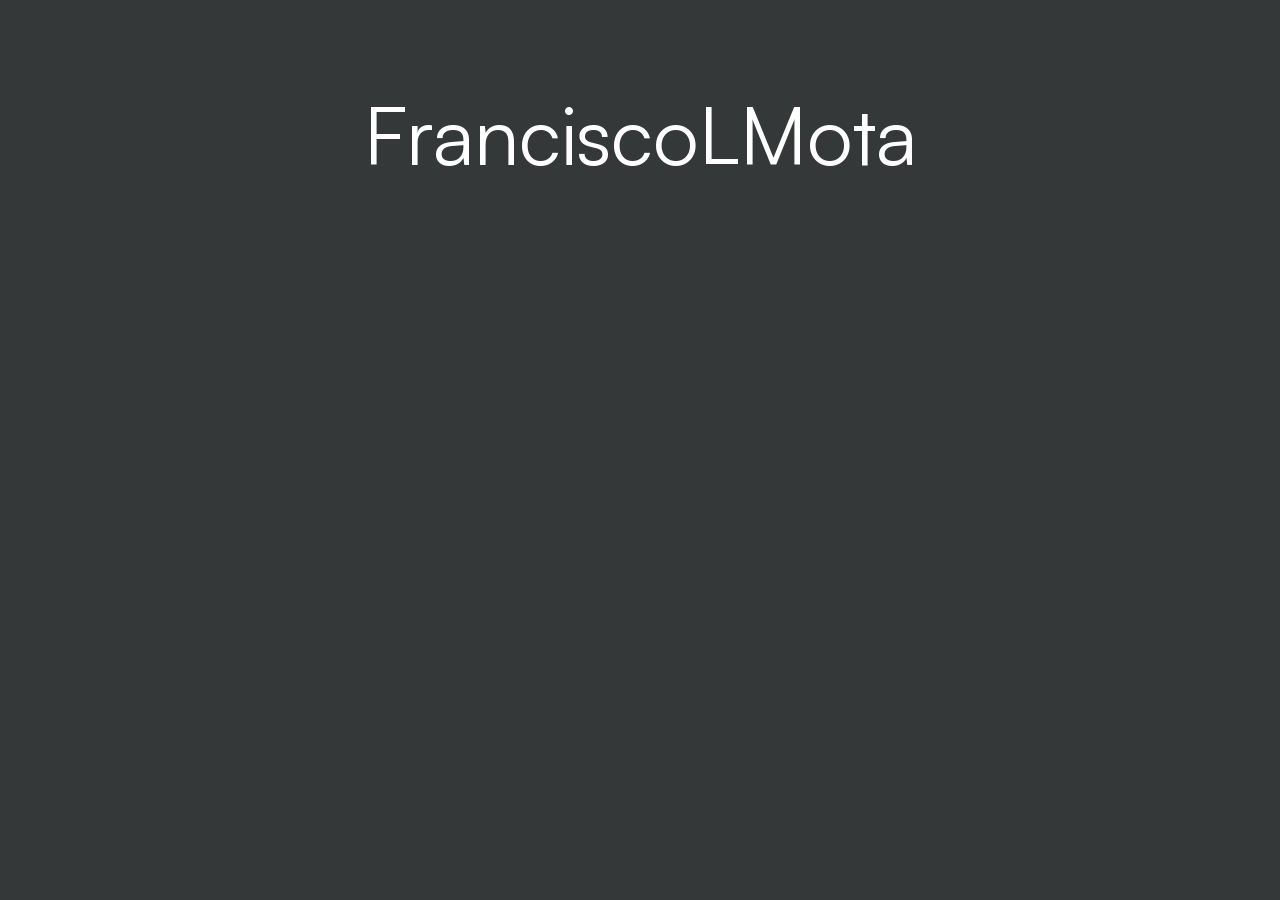
==== site/index.html @ bf1a0109 "Initial Commit" ====
<!DOCTYPE html>
<html lang="en">

<head>
    <meta charset="UTF-8">
     <link rel="icon" type="image/x-icon" href="public/img/star.svg">
    <meta name="author" content="FranciscoLMota">
    <meta name="viewport" content="width=device-width, initial-scale=1.0">
    <link rel="stylesheet" href="style/main.css">
    <script type="text/javascript" src="scripts/main.js"></script>
    <title>Francisco's Web Page</title>
</head>

<body>
    <div class="container">
        <p class="main-text">FranciscoLMota</p>
    </div>
</body>

</html>
---- site/style/main.css ----
@font-face {
    font-family: Satoshi;
    src: url(../public/fonts/Satoshi-Variable.ttf);
}

html {
    cursor: url(../public/cursor/cursor.cur), auto;
}

body {
    background-color: #353839;

}

.container {
    margin: auto;
    height: max-content;
    width: max-content;
}

.main-text {
    color: white;
    font-family: 'Satoshi';
    font-size: 5rem;
}


.main-text:hover {
    color: #353839;
    background-color: yellow;
    padding-left: 25px;
    padding-right: 25px;
}
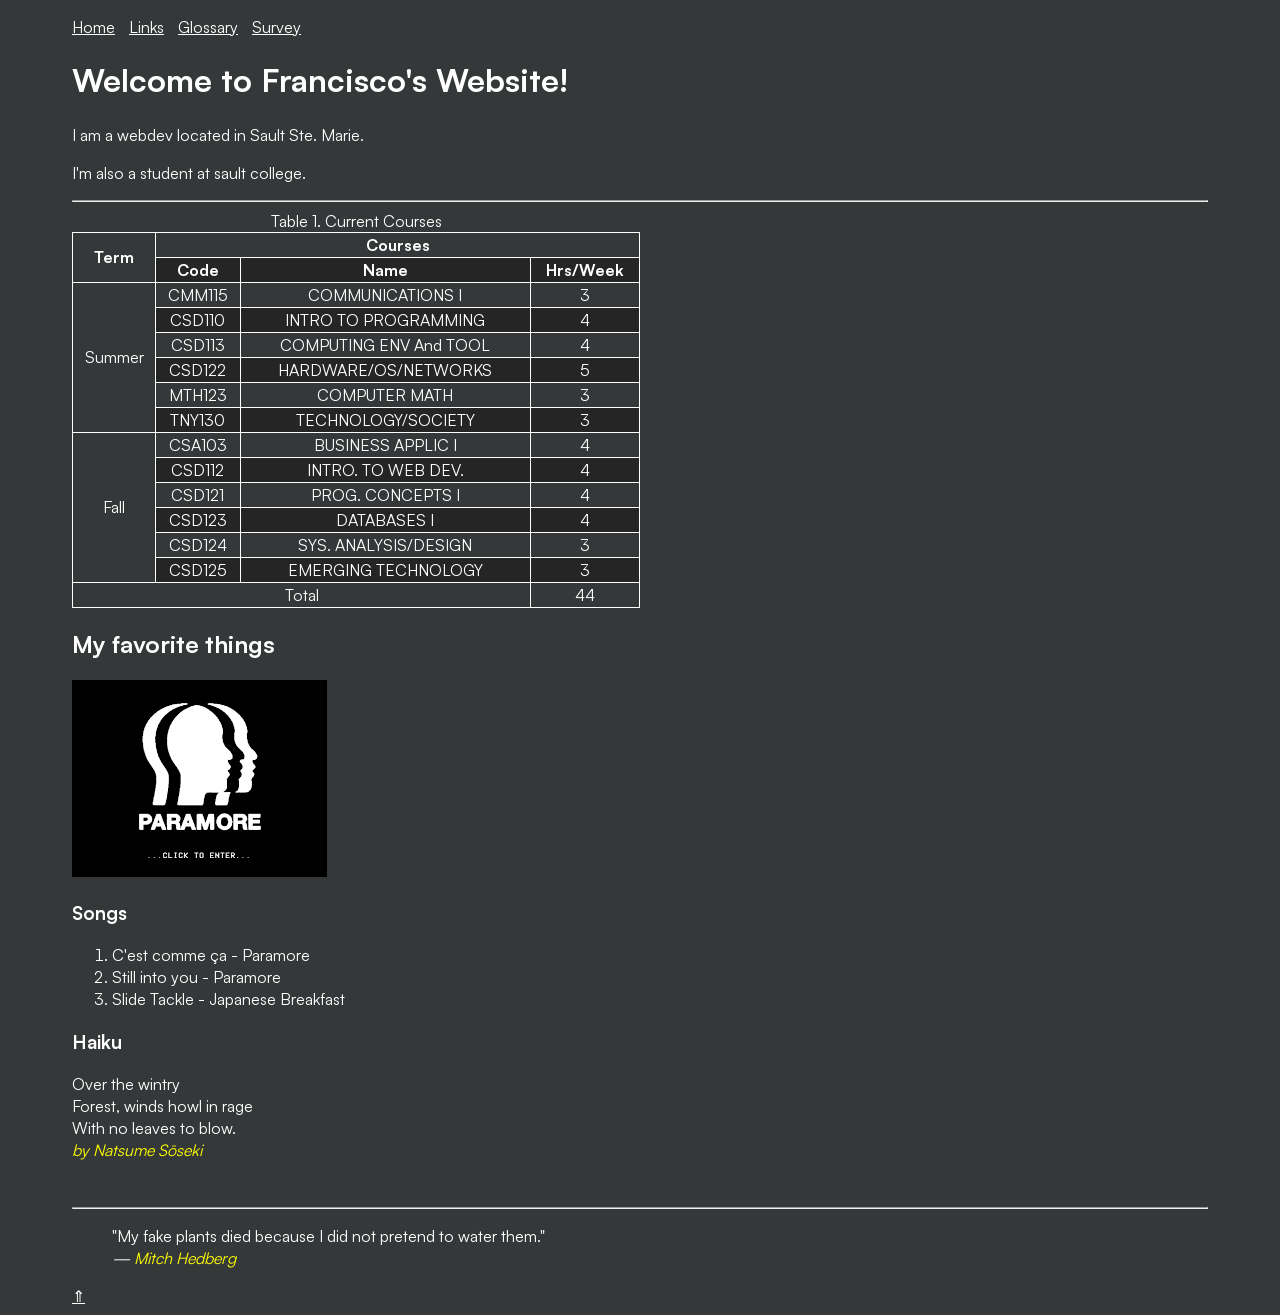
==== commit f2e0293d: "lab3" ====
--- a/site/index.html
+++ b/site/index.html
@@ -3,17 +3,152 @@
 
 <head>
     <meta charset="UTF-8">
-     <link rel="icon" type="image/x-icon" href="public/img/star.svg">
+    <link rel="icon" type="image/png" href="./public/img/favicon-96x96.png" sizes="96x96">
+    <link rel="icon" type="image/svg+xml" href="./public/img/favicon.svg">
+    <link rel="shortcut icon" href="./public/img/favicon.ico">
+    <link rel="apple-touch-icon" sizes="180x180" href="./public/img/apple-touch-icon.png">
+    <link rel="manifest" href="./public/img/site.webmanifest">
     <meta name="author" content="FranciscoLMota">
+    <meta name="description" content="A webpage for a CSD112 lab">
     <meta name="viewport" content="width=device-width, initial-scale=1.0">
     <link rel="stylesheet" href="style/main.css">
-    <script type="text/javascript" src="scripts/main.js"></script>
+    <script src="scripts/main.js"></script>
     <title>Francisco's Web Page</title>
 </head>
 
 <body>
-    <div class="container">
-        <p class="main-text">FranciscoLMota</p>
+    <div class="width-wrap">
+        <header id="top">
+            <nav>
+                <ul class="menu">
+                    <li class="nav"><a href="index.html">Home</a></li>
+                    <li class="nav"><a href="links.html">Links</a></li>
+                    <li class="nav"><a href="glossary.html">Glossary</a></li>
+                    <li class="nav"><a href="survey.html">Survey</a></li>
+                </ul>
+            </nav>
+        </header>
+        <main>
+            <h1>Welcome to Francisco's Website!</h1>
+            <p>I am a webdev located in Sault Ste. Marie.</p>
+            <p>I'm also a student at sault college.</p>
+
+            <hr>
+            <div id="making-a-table">
+                <table>
+                    <caption>Table 1. Current Courses</caption>
+                    <thead>
+                        <tr>
+                            <th rowspan="2">Term</th>
+                            <th colspan="3">Courses</th>
+                        </tr>
+                        <tr>
+                            <th>Code</th>
+                            <th>Name</th>
+                            <th>Hrs/Week</th>
+                        </tr>
+                    </thead>
+                    <tbody>
+                        <tr>
+                            <td rowspan="6">Summer</td>
+                            <td>CMM115</td>
+                            <td>COMMUNICATIONS I</td>
+                            <td>3</td>
+                        </tr>
+                        <tr>
+                            <td>CSD110</td>
+                            <td>INTRO TO PROGRAMMING</td>
+                            <td>4</td>
+                        </tr>
+                        <tr>
+                            <td>CSD113</td>
+                            <td>COMPUTING ENV And TOOL</td>
+                            <td>4</td>
+                        </tr>
+                        <tr>
+                            <td>CSD122</td>
+                            <td>HARDWARE/OS/NETWORKS</td>
+                            <td>5</td>
+                        </tr>
+                        <tr>
+                            <td>MTH123</td>
+                            <td>COMPUTER MATH</td>
+                            <td>3</td>
+                        </tr>
+                        <tr>
+                            <td>TNY130</td>
+                            <td>TECHNOLOGY/SOCIETY</td>
+                            <td>3</td>
+                        </tr>
+                        <tr>
+                            <td rowspan="6">Fall</td>
+                            <td>CSA103</td>
+                            <td>BUSINESS APPLIC I</td>
+                            <td>4</td>
+                        </tr>
+                        <tr>
+                            <td>CSD112</td>
+                            <td>INTRO. TO WEB DEV.</td>
+                            <td>4</td>
+                        </tr>
+                        <tr>
+                            <td>CSD121</td>
+                            <td>PROG. CONCEPTS I</td>
+                            <td>4</td>
+                        </tr>
+                        <tr>
+                            <td>CSD123</td>
+                            <td>DATABASES I</td>
+                            <td>4</td>
+                        </tr>
+                        <tr>
+                            <td>CSD124</td>
+                            <td>SYS. ANALYSIS/DESIGN</td>
+                            <td>3</td>
+                        </tr>
+                        <tr>
+                            <td>CSD125</td>
+                            <td>EMERGING TECHNOLOGY</td>
+                            <td>3</td>
+                        </tr>
+                    </tbody>
+                    <tfoot>
+                        <tr>
+                            <td colspan="3">Total</td>
+                            <td>44</td>
+                        </tr>
+                    </tfoot>
+                </table>
+            </div>
+
+
+            <h2>My favorite things</h2>
+            <a href="https://paramore.net" target="_blank"><img src="public/img/paramore_logo.png"
+                    alt="Paramore Logo"></a>
+
+            <h3>Songs</h3>
+            <!-- Found Me! -->
+            <ol>
+                <li>C'est comme ça - Paramore</li>
+                <li>Still into you - Paramore</li>
+                <li>Slide Tackle - Japanese Breakfast</li>
+            </ol>
+            <h3>Haiku</h3>
+            <p>Over the wintry<br> Forest, winds howl in rage<br> With no leaves to blow.<br><cite><span
+                        class="author">by Natsume Sōseki</span></cite></p>
+        </main>
+        <br>
+        <footer>
+            <hr>
+
+            <blockquote cite="http://www.worldwildlife.org/who/index.html">
+                "My fake plants died because I did not pretend to water them."
+                <br><cite>
+                    &#8212; <span class="author">Mitch Hedberg</span>
+                </cite>
+            </blockquote>
+        </footer>
+        <a href="#top" title="Back to top">&#x21d1;</a>
     </div>
 </body>
 
--- a/site/style/main.css
+++ b/site/style/main.css
@@ -5,29 +5,66 @@
 
 html {
     cursor: url(../public/cursor/cursor.cur), auto;
+    margin-left: 5%;
+    margin-right: 5%;
 }
 
 body {
     background-color: #353839;
-
+    font-family: 'Satoshi';
+    color: white;
 }
 
-.container {
-    margin: auto;
-    height: max-content;
-    width: max-content;
-}
-
-.main-text {
+input, textarea, select {
+    background-color: #353839;
     color: white;
-    font-family: 'Satoshi';
-    font-size: 5rem;
+    border: 1px solid white;
+    padding: 5px;
 }
 
 
-.main-text:hover {
+table {
+    border-collapse: collapse;
+    text-align: center;
+    min-width: 50%;
+}
+
+th,
+td {
+    border: 1px solid white;
+}
+
+tr:nth-child(even) {
+    background-color: #252525;
+}
+
+.width-wrap {
+    margin: auto;
+    height: max-content;
+    width: 100%
+}
+
+h1:hover,
+h2:hover,
+h3:hover {
     color: #353839;
     background-color: yellow;
-    padding-left: 25px;
-    padding-right: 25px;
+}
+
+a {
+    color: white;
+}
+
+.author,
+dt {
+    color: yellow;
+}
+
+.menu {
+    padding-left: 0;
+}
+
+.nav {
+    display: inline-block;
+    margin-right: 10px;
 }
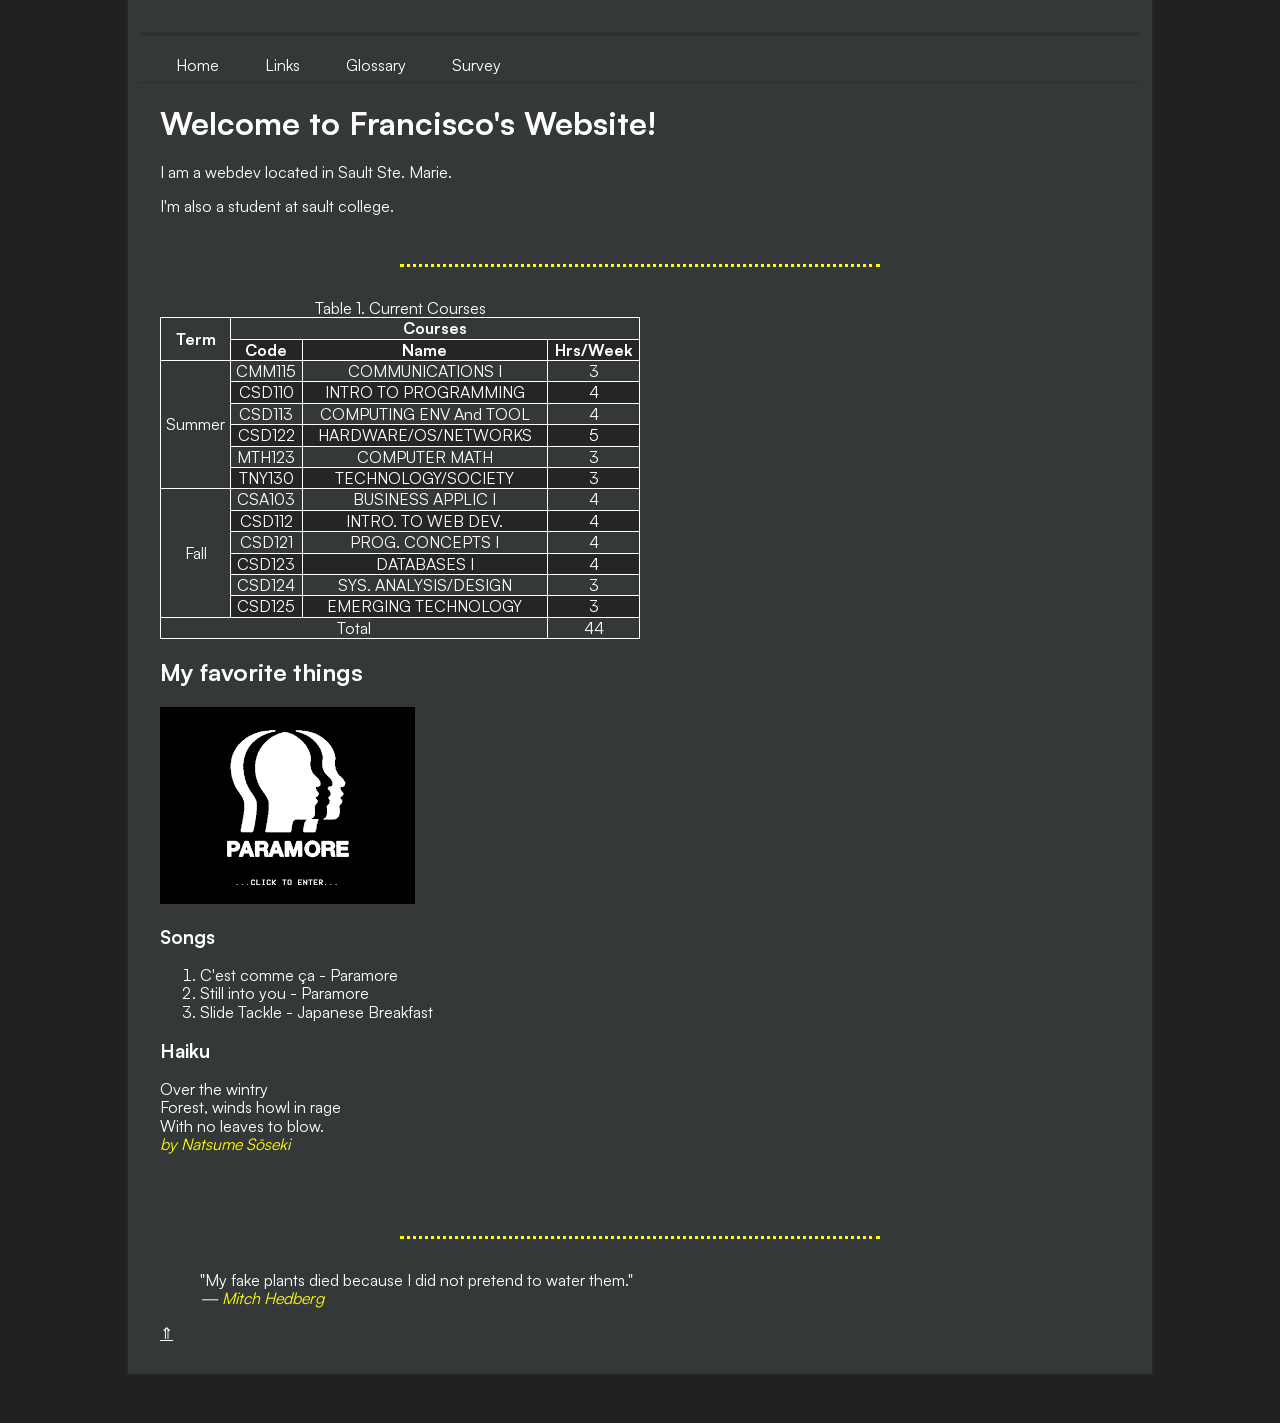
==== commit 0f02d2f7: "lab 4 changes" ====
--- a/site/index.html
+++ b/site/index.html
@@ -11,6 +11,7 @@
     <meta name="author" content="FranciscoLMota">
     <meta name="description" content="A webpage for a CSD112 lab">
     <meta name="viewport" content="width=device-width, initial-scale=1.0">
+    <link rel="stylesheet" href="style/normalize.css">
     <link rel="stylesheet" href="style/main.css">
     <script src="scripts/main.js"></script>
     <title>Francisco's Web Page</title>
--- a/site/style/main.css
+++ b/site/style/main.css
@@ -10,12 +10,14 @@
 }
 
 body {
-    background-color: #353839;
+    background-color: #1f2122;
     font-family: 'Satoshi';
     color: white;
 }
 
-input, textarea, select {
+input,
+textarea,
+select {
     background-color: #353839;
     color: white;
     border: 1px solid white;
@@ -39,9 +41,35 @@
 }
 
 .width-wrap {
+    background-color: #353839;
     margin: auto;
     height: max-content;
-    width: 100%
+    width: 100%;
+    max-width: 960px;
+    padding: 2em;
+    border: 1px solid rgba(0, 0, 0, 0.3);
+    border-top: none;
+    margin-bottom: 3em;
+}
+
+hr {
+    width: 50%;
+    min-width: 300px;
+    max-width: 890px;
+    border: none;
+    border-bottom: 3px dotted yellow;
+    margin-top: 3em;
+    margin-bottom: 2em;
+}
+
+dt::after {
+    content: ":";
+}
+
+h1,
+h2,
+h3 {
+    color: white;
 }
 
 h1:hover,
@@ -67,4 +95,86 @@
 .nav {
     display: inline-block;
     margin-right: 10px;
+}
+
+nav {
+    border-top: 4px solid rgba(0, 0, 0, 0.1);
+}
+
+nav a {
+    color: #62BEC1
+}
+
+header {
+    margin-left: -20px;
+    margin-right: -20px;
+}
+
+header nav {
+    border-bottom: 1px dotted rgba(0, 0, 0, 0.3);
+    padding-left: 20px;
+    padding-right: 20px;
+}
+
+header nav ul {
+    margin: 0;
+    padding: 0;
+    list-style: none;
+    /* optional: removes bullets */
+}
+
+header nav li {
+    display: inline;
+}
+
+header nav a {
+    display: inline-block;
+    border-top: 4px solid transparent;
+    padding-top: 1em;
+    padding-bottom: 0.5em;
+    margin: 0 1em;
+    text-decoration: none;
+    color: inherit;
+    transition: border-color 0.3s;
+}
+
+header nav a:hover {
+    border-top-color: yellow;
+    /* choose your color */
+}
+
+::selection {
+    color: #353839;
+    background-color: yellow;
+}
+
+label {
+    display: block;
+    padding: 0.5em;
+}
+
+input[type="radio"]+label,
+input[type="checkbox"]+label {
+    display: inline;
+    
+}
+
+input[type="submit"] {
+    border: none;
+    padding: 1em 3em;
+    background-color: yellow;
+    color: #353839;
+    cursor: pointer;
+    border-radius: 4px;
+}
+
+input[type="submit"]:hover {
+    background-color: #005fa3;
+    color: white;
+}
+
+input:invalid,
+textarea:invalid,
+select:invalid {
+    background-color: #ffe6e6;
 }
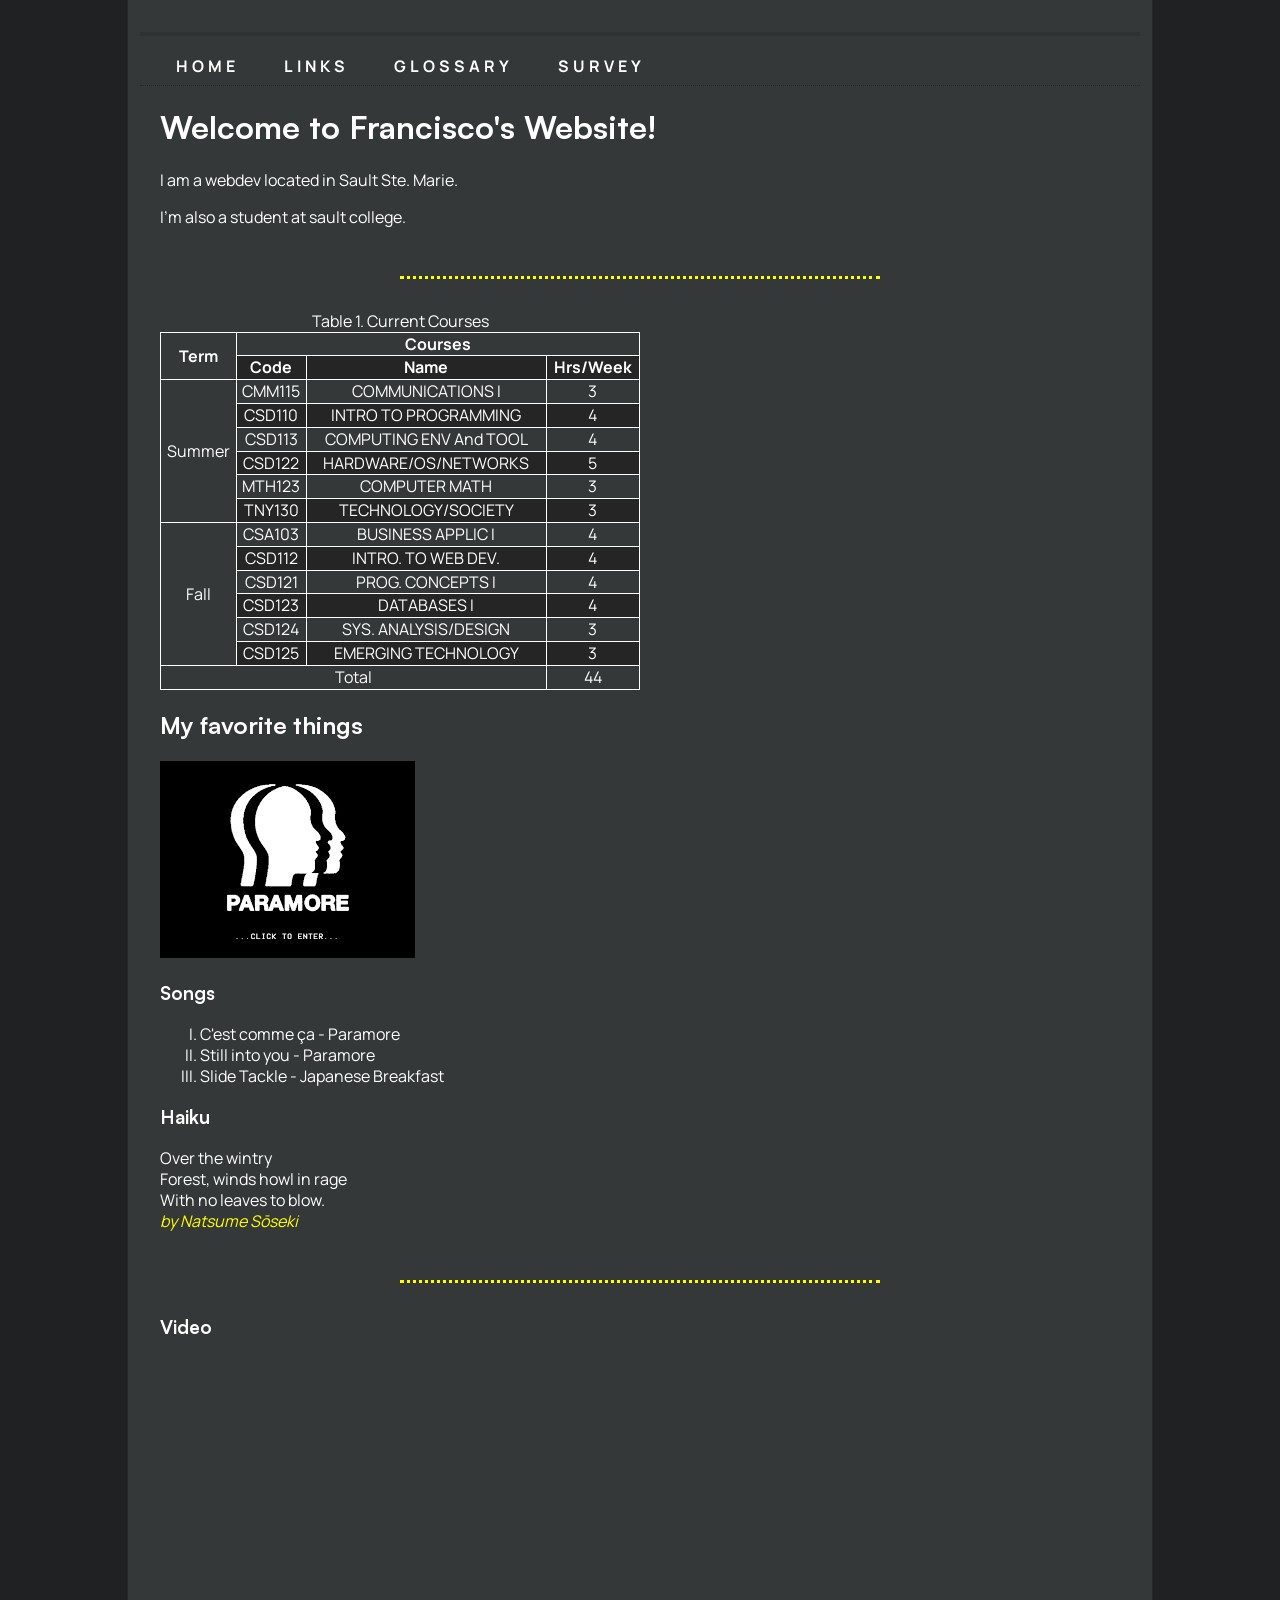
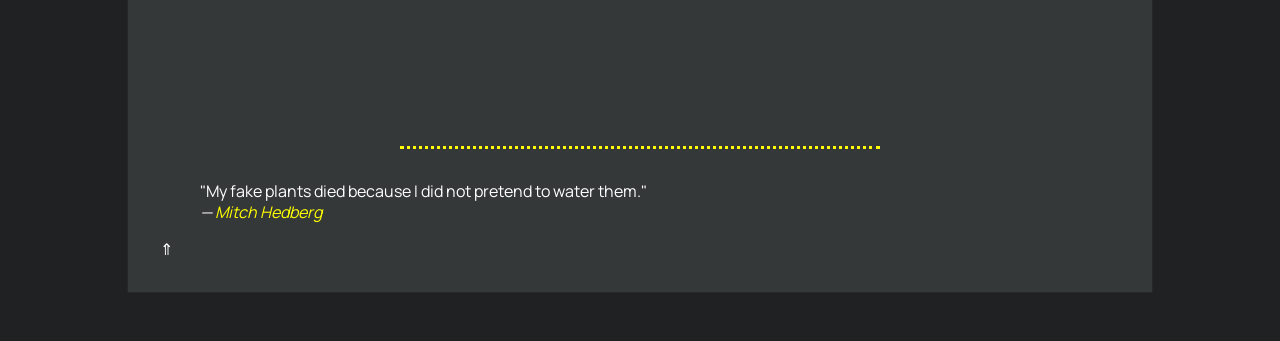
==== commit 13ec1fde: "git" ====
--- a/site/index.html
+++ b/site/index.html
@@ -7,6 +7,11 @@
     <link rel="icon" type="image/svg+xml" href="./public/img/favicon.svg">
     <link rel="shortcut icon" href="./public/img/favicon.ico">
     <link rel="apple-touch-icon" sizes="180x180" href="./public/img/apple-touch-icon.png">
+    <link rel="preconnect" href="https://fonts.googleapis.com">
+    <link rel="preconnect" href="https://fonts.gstatic.com" crossorigin>
+    <link
+        href="https://fonts.googleapis.com/css2?family=Archivo:ital,wght@0,100..900;1,100..900&family=Manrope:wght@200..800&display=swap"
+        rel="stylesheet">
     <link rel="manifest" href="./public/img/site.webmanifest">
     <meta name="author" content="FranciscoLMota">
     <meta name="description" content="A webpage for a CSD112 lab">
@@ -137,6 +142,11 @@
             <h3>Haiku</h3>
             <p>Over the wintry<br> Forest, winds howl in rage<br> With no leaves to blow.<br><cite><span
                         class="author">by Natsume Sōseki</span></cite></p>
+            <hr>
+            <h3>Video</h3>
+            <iframe width="560" height="315" src="https://www.youtube.com/embed/jQHU9m90VLU"   class="youtube-video"
+                title="YouTube video player" frameborder="0" allowfullscreen>
+            </iframe>
         </main>
         <br>
         <footer>
--- a/site/style/main.css
+++ b/site/style/main.css
@@ -11,9 +11,25 @@
 
 body {
     background-color: #1f2122;
+    font-family: 'Manrope';
+    color: white;
+    line-height: 1.3;
+}
+
+h1,
+h2,
+h3,
+h4,
+h5,
+h6 {
     font-family: 'Satoshi';
-    color: white;
-}
+}
+
+/* h1 {
+   background: #524500;
+background: linear-gradient(90deg, rgb(45, 49, 0) 0%, rgba(121, 112, 9, 1) 35%, rgba(255, 247, 0, 1) 100%);
+} */
+
 
 input,
 textarea,
@@ -81,6 +97,15 @@
 
 a {
     color: white;
+    text-decoration: none;
+}
+
+a:hover {
+    text-decoration: underline;
+}
+
+ol {
+    list-style-type: upper-roman;
 }
 
 .author,
@@ -99,10 +124,6 @@
 
 nav {
     border-top: 4px solid rgba(0, 0, 0, 0.1);
-}
-
-nav a {
-    color: #62BEC1
 }
 
 header {
@@ -136,10 +157,15 @@
     text-decoration: none;
     color: inherit;
     transition: border-color 0.3s;
+    font-weight: bold;
+    text-transform: uppercase;
+    letter-spacing: 4px;
+
 }
 
 header nav a:hover {
     border-top-color: yellow;
+    text-decoration: none;
     /* choose your color */
 }
 
@@ -156,7 +182,7 @@
 input[type="radio"]+label,
 input[type="checkbox"]+label {
     display: inline;
-    
+
 }
 
 input[type="submit"] {
@@ -177,4 +203,21 @@
 textarea:invalid,
 select:invalid {
     background-color: #ffe6e6;
+}
+
+.youtube-video {
+    border-radius: 2em 0 2em 0;
+    overflow: hidden;
+}
+
+.radio-list {
+    list-style-type: none;
+    padding: 0;
+    margin: 0;
+}
+
+form ul {
+    list-style: none;
+    padding: 0;
+    margin: 0;
 }
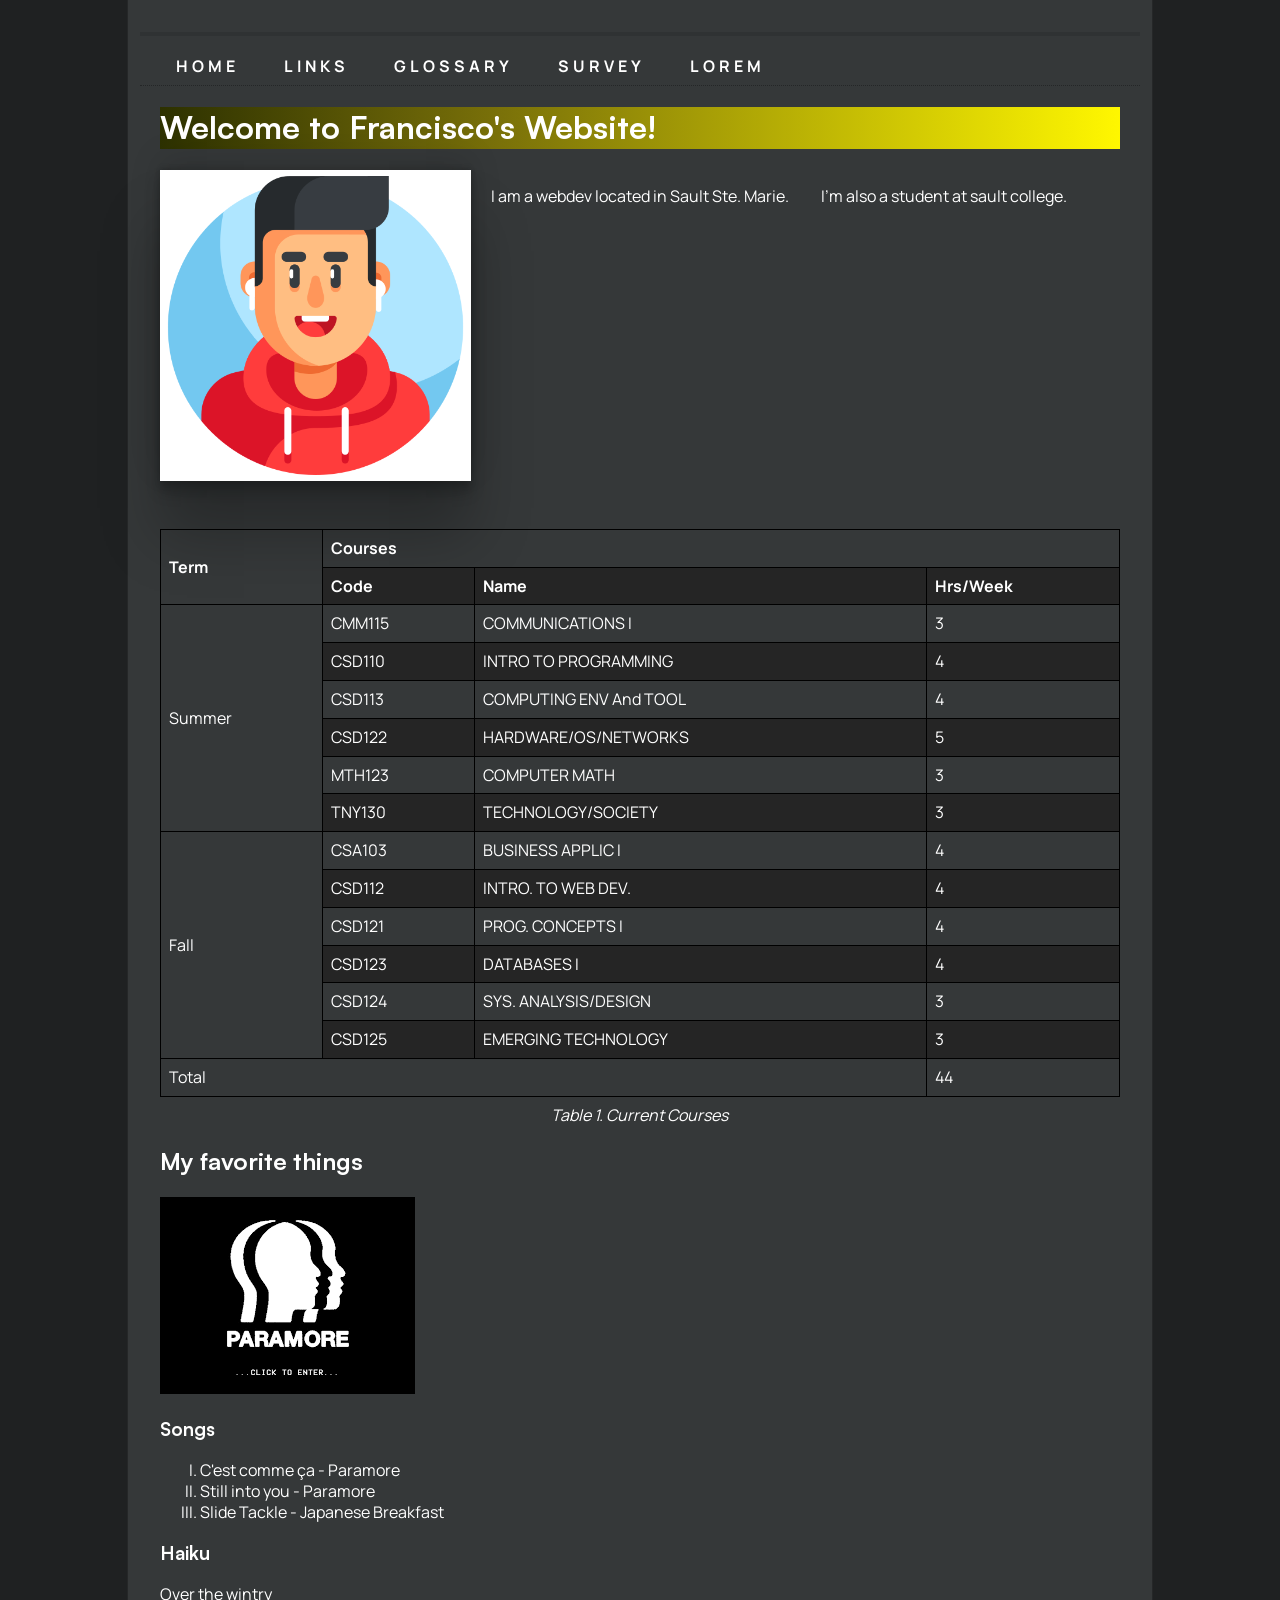
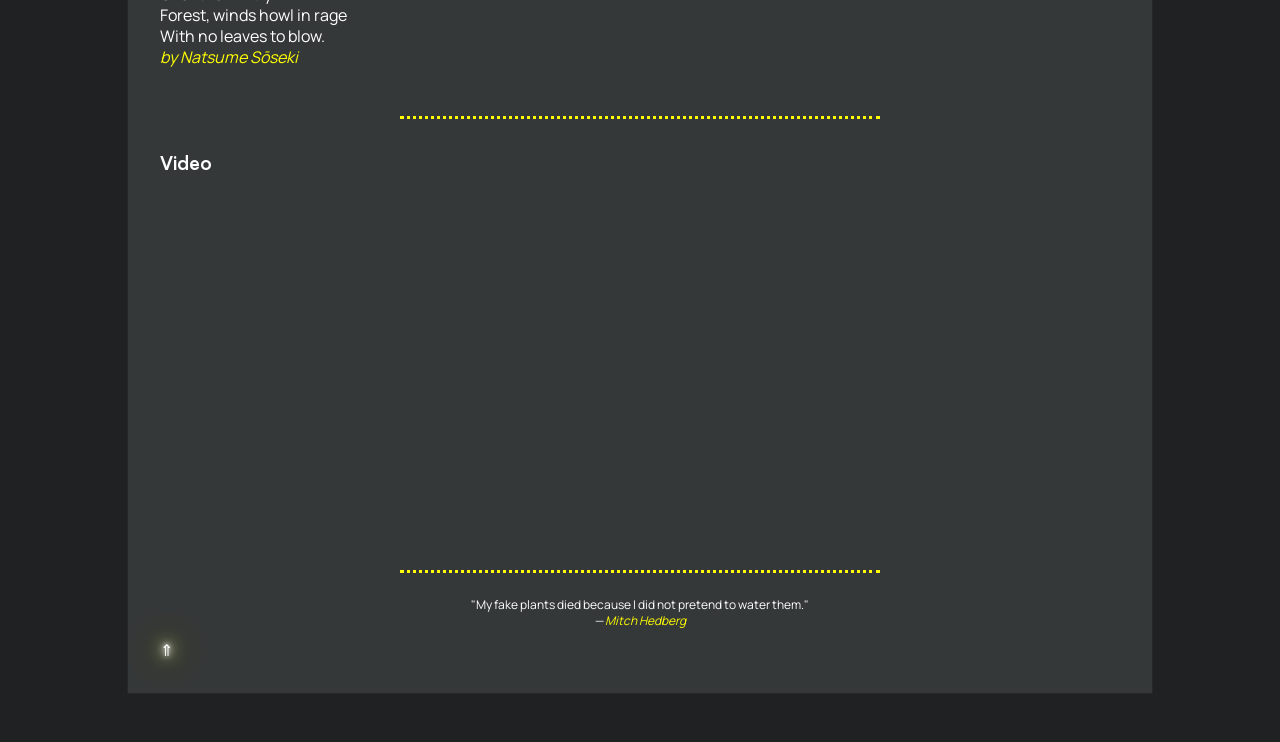
==== commit 60d0e7fb: "lab 5" ====
--- a/site/index.html
+++ b/site/index.html
@@ -31,100 +31,106 @@
                     <li class="nav"><a href="links.html">Links</a></li>
                     <li class="nav"><a href="glossary.html">Glossary</a></li>
                     <li class="nav"><a href="survey.html">Survey</a></li>
+                    <li class="nav"><a href="lorem.html">Lorem</a></li>
                 </ul>
             </nav>
         </header>
         <main>
             <h1>Welcome to Francisco's Website!</h1>
-            <p>I am a webdev located in Sault Ste. Marie.</p>
-            <p>I'm also a student at sault college.</p>
+            <div class="bio">
+                <img class="avatar" src="public/img/gamer.png" alt="Avatar image"></a>
 
-            <hr>
-            <div id="making-a-table">
-                <table>
-                    <caption>Table 1. Current Courses</caption>
-                    <thead>
-                        <tr>
-                            <th rowspan="2">Term</th>
-                            <th colspan="3">Courses</th>
-                        </tr>
-                        <tr>
-                            <th>Code</th>
-                            <th>Name</th>
-                            <th>Hrs/Week</th>
-                        </tr>
-                    </thead>
-                    <tbody>
-                        <tr>
-                            <td rowspan="6">Summer</td>
-                            <td>CMM115</td>
-                            <td>COMMUNICATIONS I</td>
-                            <td>3</td>
-                        </tr>
-                        <tr>
-                            <td>CSD110</td>
-                            <td>INTRO TO PROGRAMMING</td>
-                            <td>4</td>
-                        </tr>
-                        <tr>
-                            <td>CSD113</td>
-                            <td>COMPUTING ENV And TOOL</td>
-                            <td>4</td>
-                        </tr>
-                        <tr>
-                            <td>CSD122</td>
-                            <td>HARDWARE/OS/NETWORKS</td>
-                            <td>5</td>
-                        </tr>
-                        <tr>
-                            <td>MTH123</td>
-                            <td>COMPUTER MATH</td>
-                            <td>3</td>
-                        </tr>
-                        <tr>
-                            <td>TNY130</td>
-                            <td>TECHNOLOGY/SOCIETY</td>
-                            <td>3</td>
-                        </tr>
-                        <tr>
-                            <td rowspan="6">Fall</td>
-                            <td>CSA103</td>
-                            <td>BUSINESS APPLIC I</td>
-                            <td>4</td>
-                        </tr>
-                        <tr>
-                            <td>CSD112</td>
-                            <td>INTRO. TO WEB DEV.</td>
-                            <td>4</td>
-                        </tr>
-                        <tr>
-                            <td>CSD121</td>
-                            <td>PROG. CONCEPTS I</td>
-                            <td>4</td>
-                        </tr>
-                        <tr>
-                            <td>CSD123</td>
-                            <td>DATABASES I</td>
-                            <td>4</td>
-                        </tr>
-                        <tr>
-                            <td>CSD124</td>
-                            <td>SYS. ANALYSIS/DESIGN</td>
-                            <td>3</td>
-                        </tr>
-                        <tr>
-                            <td>CSD125</td>
-                            <td>EMERGING TECHNOLOGY</td>
-                            <td>3</td>
-                        </tr>
-                    </tbody>
-                    <tfoot>
-                        <tr>
-                            <td colspan="3">Total</td>
-                            <td>44</td>
-                        </tr>
-                    </tfoot>
-                </table>
+
+                <p>I am a webdev located in Sault Ste. Marie.</p>
+                <p>I'm also a student at sault college.</p>
+
+                <div id="making-a-table" class="tablediv">
+                    <table>
+                        <caption>Table 1. Current Courses</caption>
+                        <thead>
+                            <tr>
+                                <th rowspan="2">Term</th>
+                                <th colspan="3">Courses</th>
+                            </tr>
+                            <tr>
+                                <th>Code</th>
+                                <th>Name</th>
+                                <th>Hrs/Week</th>
+                            </tr>
+                        </thead>
+                        <tbody>
+                            <tr>
+                                <td rowspan="6">Summer</td>
+                                <td>CMM115</td>
+                                <td>COMMUNICATIONS I</td>
+                                <td>3</td>
+                            </tr>
+                            <tr>
+                                <td>CSD110</td>
+                                <td>INTRO TO PROGRAMMING</td>
+                                <td>4</td>
+                            </tr>
+                            <tr>
+                                <td>CSD113</td>
+                                <td>COMPUTING ENV And TOOL</td>
+                                <td>4</td>
+                            </tr>
+                            <tr>
+                                <td>CSD122</td>
+                                <td>HARDWARE/OS/NETWORKS</td>
+                                <td>5</td>
+                            </tr>
+                            <tr>
+                                <td>MTH123</td>
+                                <td>COMPUTER MATH</td>
+                                <td>3</td>
+                            </tr>
+                            <tr>
+                                <td>TNY130</td>
+                                <td>TECHNOLOGY/SOCIETY</td>
+                                <td>3</td>
+                            </tr>
+                            <tr>
+                                <td rowspan="6">Fall</td>
+                                <td>CSA103</td>
+                                <td>BUSINESS APPLIC I</td>
+                                <td>4</td>
+                            </tr>
+                            <tr>
+                                <td>CSD112</td>
+                                <td>INTRO. TO WEB DEV.</td>
+                                <td>4</td>
+                            </tr>
+                            <tr>
+                                <td>CSD121</td>
+                                <td>PROG. CONCEPTS I</td>
+                                <td>4</td>
+                            </tr>
+                            <tr>
+                                <td>CSD123</td>
+                                <td>DATABASES I</td>
+                                <td>4</td>
+                            </tr>
+                            <tr>
+                                <td>CSD124</td>
+                                <td>SYS. ANALYSIS/DESIGN</td>
+                                <td>3</td>
+                            </tr>
+                            <tr>
+                                <td>CSD125</td>
+                                <td>EMERGING TECHNOLOGY</td>
+                                <td>3</td>
+                            </tr>
+                        </tbody>
+                        <tfoot>
+                            <tr>
+                                <td colspan="3">Total</td>
+                                <td>44</td>
+                            </tr>
+                        </tfoot>
+                    </table>
+                </div>
+
             </div>
 
 
@@ -144,7 +150,7 @@
                         class="author">by Natsume Sōseki</span></cite></p>
             <hr>
             <h3>Video</h3>
-            <iframe width="560" height="315" src="https://www.youtube.com/embed/jQHU9m90VLU"   class="youtube-video"
+            <iframe width="560" height="315" src="https://www.youtube.com/embed/jQHU9m90VLU" class="youtube-video"
                 title="YouTube video player" frameborder="0" allowfullscreen>
             </iframe>
         </main>
@@ -159,7 +165,7 @@
                 </cite>
             </blockquote>
         </footer>
-        <a href="#top" title="Back to top">&#x21d1;</a>
+        <a href="#top" title="Back to top" class="btt" >&#x21d1;</a>
     </div>
 </body>
 
--- a/site/style/main.css
+++ b/site/style/main.css
@@ -25,10 +25,10 @@
     font-family: 'Satoshi';
 }
 
-/* h1 {
+h1 {
    background: #524500;
 background: linear-gradient(90deg, rgb(45, 49, 0) 0%, rgba(121, 112, 9, 1) 35%, rgba(255, 247, 0, 1) 100%);
-} */
+}
 
 
 input,
@@ -220,4 +220,52 @@
     list-style: none;
     padding: 0;
     margin: 0;
+}
+
+.bio {
+  display: grid;
+  grid-template-columns: repeat(3, 1fr);
+  gap: 2em; 
+}
+
+.bio .tablediv {
+  grid-column: 1 / -1;
+}
+
+.bio .tablediv table {
+  margin-top: 1em;
+  border-collapse: collapse;
+  width: 100%;
+  text-align: left;
+}
+
+.bio .tablediv th,
+.bio .tablediv td {
+  border: 1px solid #000;
+  padding: 0.5em;
+}
+
+.bio .tablediv caption {
+  caption-side: bottom;
+  padding-top: 0.5em;
+  font-style: italic;
+}
+
+img {
+    max-width: 100%;
+}
+
+.avatar { 
+    padding: 2%;
+    background-color: white;
+    box-shadow: rgba(0, 0, 0, 0.25) 0px 54px 55px, rgba(0, 0, 0, 0.12) 0px -12px 30px, rgba(0, 0, 0, 0.12) 0px 4px 6px, rgba(0, 0, 0, 0.17) 0px 12px 13px, rgba(0, 0, 0, 0.09) 0px -3px 5px;
+}
+
+footer {
+    font-size: 75%;
+    text-align: center;
+}
+
+.btt {
+    text-shadow: 0 0 5px #FFF, 0 0 10px #FFF, 0 0 15px #FFF, 0 0 20px yellow, 0 0 30px yellow, 0 0 40px yellow, 0 0 55px yellow, 0 0 75px yellow;
 }
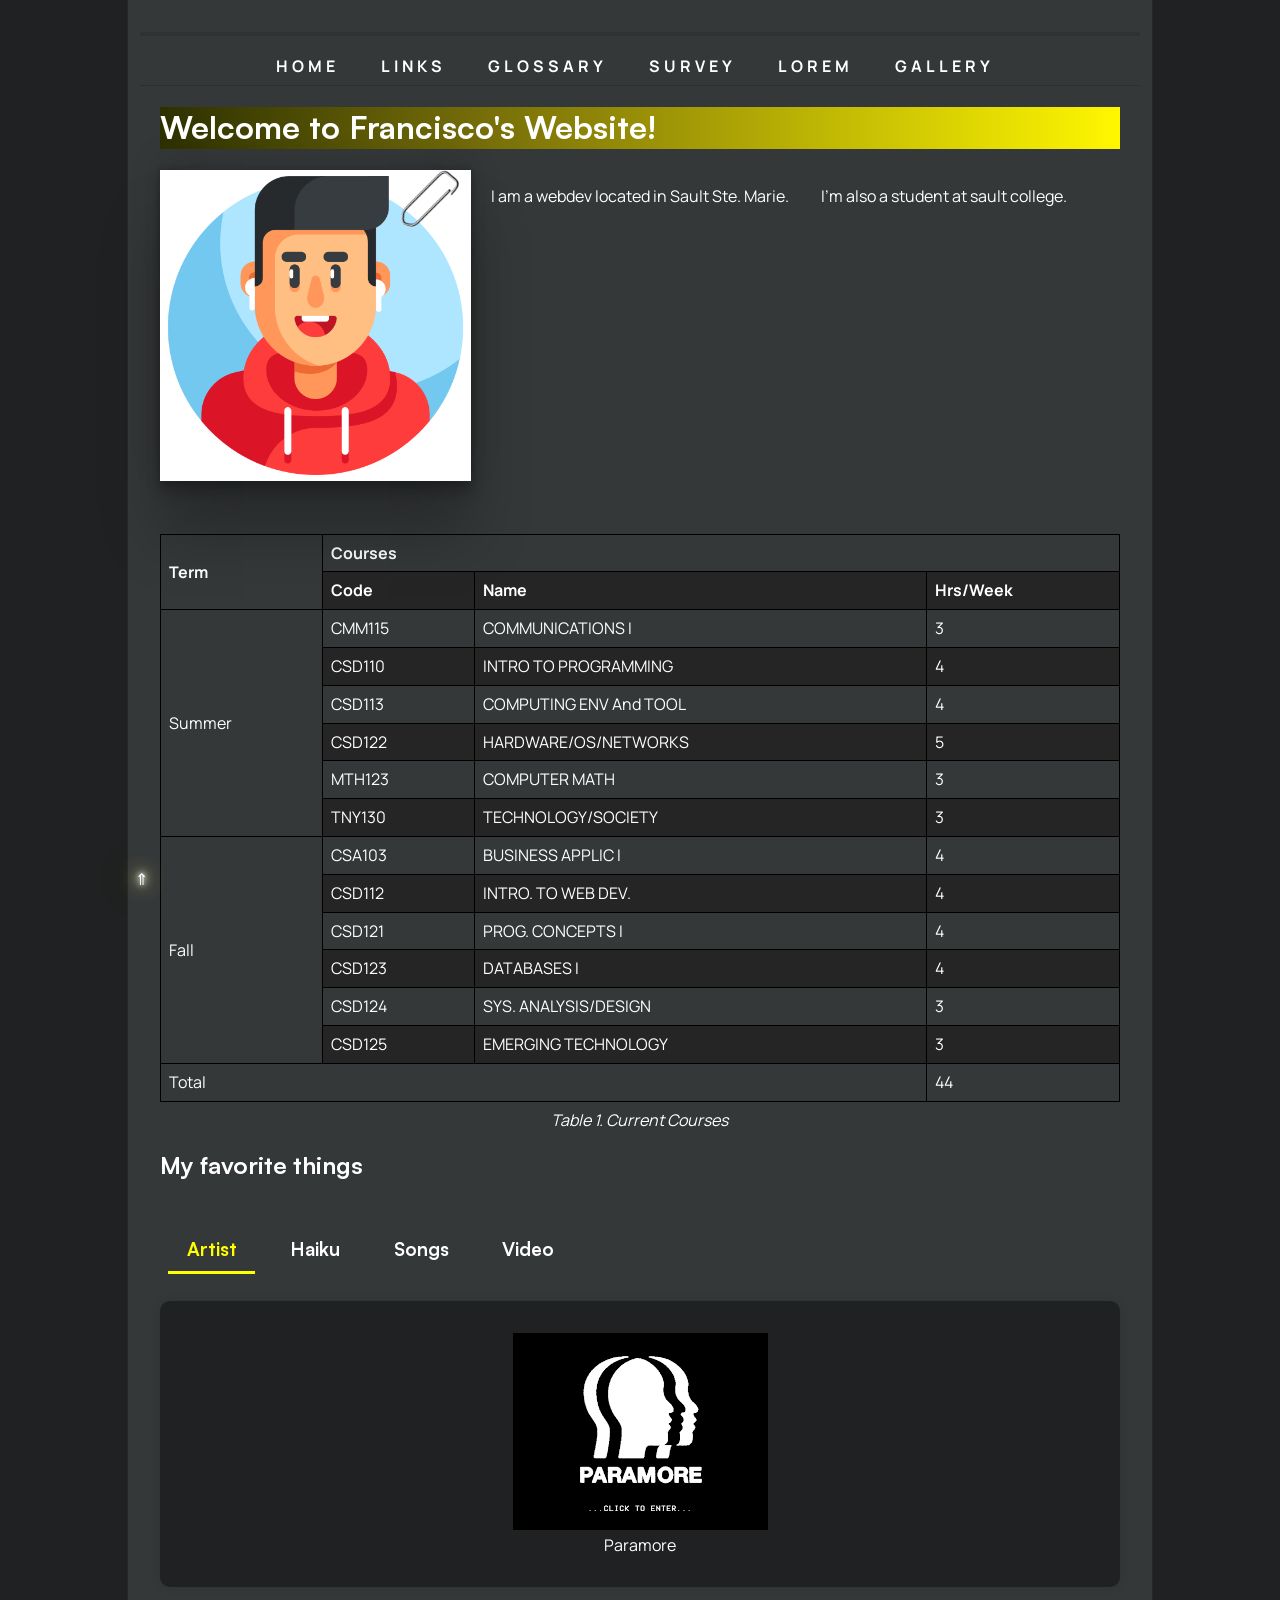
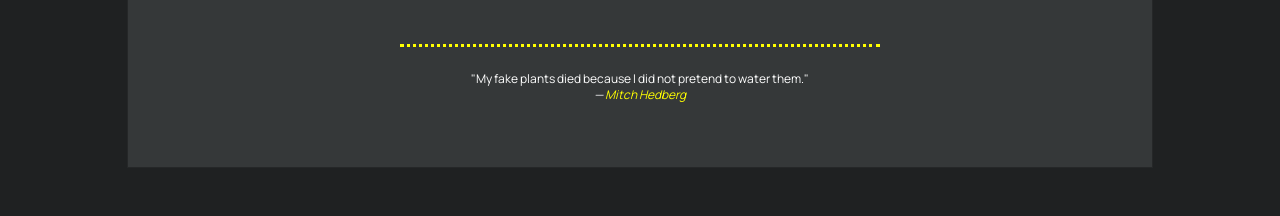
==== commit a40013b3: "lab6" ====
--- a/site/index.html
+++ b/site/index.html
@@ -32,13 +32,21 @@
                     <li class="nav"><a href="glossary.html">Glossary</a></li>
                     <li class="nav"><a href="survey.html">Survey</a></li>
                     <li class="nav"><a href="lorem.html">Lorem</a></li>
+                    <li class="nav"><a href="gallery.html">Gallery</a></li>
                 </ul>
             </nav>
         </header>
         <main>
             <h1>Welcome to Francisco's Website!</h1>
             <div class="bio">
-                <img class="avatar" src="public/img/gamer.png" alt="Avatar image"></a>
+                <a href="#">
+                    <div>
+                        <img class="avatar" src="public/img/gamer.png" alt="Avatar image">
+
+                        <img src="public/img/paperclip.png" alt="Paperclip" class="paperclip" />
+                    </div>
+
+                </a>
 
 
                 <p>I am a webdev located in Sault Ste. Marie.</p>
@@ -135,24 +143,55 @@
 
 
             <h2>My favorite things</h2>
-            <a href="https://paramore.net" target="_blank"><img src="public/img/paramore_logo.png"
-                    alt="Paramore Logo"></a>
-
-            <h3>Songs</h3>
-            <!-- Found Me! -->
-            <ol>
-                <li>C'est comme ça - Paramore</li>
-                <li>Still into you - Paramore</li>
-                <li>Slide Tackle - Japanese Breakfast</li>
-            </ol>
-            <h3>Haiku</h3>
-            <p>Over the wintry<br> Forest, winds howl in rage<br> With no leaves to blow.<br><cite><span
-                        class="author">by Natsume Sōseki</span></cite></p>
-            <hr>
-            <h3>Video</h3>
-            <iframe width="560" height="315" src="https://www.youtube.com/embed/jQHU9m90VLU" class="youtube-video"
-                title="YouTube video player" frameborder="0" allowfullscreen>
-            </iframe>
+            <div class="favourites">
+
+                <input type="radio" name="fav-tabs" id="tab1" checked>
+                <label for="tab1">
+                    <h3>Artist</h3>
+                </label>
+                <div>
+                    <figure>
+                        <a href="https://paramore.net" target="_blank"><img src="public/img/paramore_logo.png"
+                                alt="Paramore Logo"></a>
+                        <figcaption>Paramore</figcaption>
+                    </figure>
+                </div>
+
+
+                <input type="radio" name="fav-tabs" id="tab2">
+                <label for="tab2">
+                    <h3>Haiku</h3>
+                </label>
+                <div>
+                    <p>Over the wintry<br> Forest, winds howl in rage<br> With no leaves to blow.<br><cite><span
+                                class="author">by Natsume Sōseki</span></cite></p>
+                </div>
+
+
+                <input type="radio" name="fav-tabs" id="tab3">
+                <label for="tab3">
+                    <h3>Songs</h3>
+                </label>
+                <div>
+                    <ol>
+                        <li>C'est comme ça - Paramore</li>
+                        <li>Still into you - Paramore</li>
+                        <li>Slide Tackle - Japanese Breakfast</li>
+                    </ol>
+                </div>
+
+
+                <input type="radio" name="fav-tabs" id="tab4">
+                <label for="tab4">
+                    <h3>Video</h3>
+                </label>
+                <div>
+                    <iframe width="560" height="315" src="https://www.youtube.com/embed/jQHU9m90VLU"
+                        class="youtube-video" title="YouTube video player" frameborder="0" allowfullscreen>
+                    </iframe>
+                </div>
+            </div>
+
         </main>
         <br>
         <footer>
@@ -165,7 +204,7 @@
                 </cite>
             </blockquote>
         </footer>
-        <a href="#top" title="Back to top" class="btt" >&#x21d1;</a>
+        <a href="#top" title="Back to top" class="btt">&#x21d1;</a>
     </div>
 </body>
 
--- a/site/style/main.css
+++ b/site/style/main.css
@@ -26,8 +26,8 @@
 }
 
 h1 {
-   background: #524500;
-background: linear-gradient(90deg, rgb(45, 49, 0) 0%, rgba(121, 112, 9, 1) 35%, rgba(255, 247, 0, 1) 100%);
+    background: #524500;
+    background: linear-gradient(90deg, rgb(45, 49, 0) 0%, rgba(121, 112, 9, 1) 35%, rgba(255, 247, 0, 1) 100%);
 }
 
 
@@ -113,13 +113,18 @@
     color: yellow;
 }
 
-.menu {
+.nav {
+
+    margin-right: 10px;
+}
+
+header ul {
+    list-style-type: none;
     padding-left: 0;
-}
-
-.nav {
-    display: inline-block;
-    margin-right: 10px;
+    margin: 0;
+    display: flex;
+    padding: 0;
+    justify-content: center;
 }
 
 nav {
@@ -137,12 +142,6 @@
     padding-right: 20px;
 }
 
-header nav ul {
-    margin: 0;
-    padding: 0;
-    list-style: none;
-    /* optional: removes bullets */
-}
 
 header nav li {
     display: inline;
@@ -223,39 +222,39 @@
 }
 
 .bio {
-  display: grid;
-  grid-template-columns: repeat(3, 1fr);
-  gap: 2em; 
+    display: grid;
+    grid-template-columns: repeat(3, 1fr);
+    gap: 2em;
 }
 
 .bio .tablediv {
-  grid-column: 1 / -1;
+    grid-column: 1 / -1;
 }
 
 .bio .tablediv table {
-  margin-top: 1em;
-  border-collapse: collapse;
-  width: 100%;
-  text-align: left;
+    margin-top: 1em;
+    border-collapse: collapse;
+    width: 100%;
+    text-align: left;
 }
 
 .bio .tablediv th,
 .bio .tablediv td {
-  border: 1px solid #000;
-  padding: 0.5em;
+    border: 1px solid #000;
+    padding: 0.5em;
 }
 
 .bio .tablediv caption {
-  caption-side: bottom;
-  padding-top: 0.5em;
-  font-style: italic;
+    caption-side: bottom;
+    padding-top: 0.5em;
+    font-style: italic;
 }
 
 img {
     max-width: 100%;
 }
 
-.avatar { 
+.avatar {
     padding: 2%;
     background-color: white;
     box-shadow: rgba(0, 0, 0, 0.25) 0px 54px 55px, rgba(0, 0, 0, 0.12) 0px -12px 30px, rgba(0, 0, 0, 0.12) 0px 4px 6px, rgba(0, 0, 0, 0.17) 0px 12px 13px, rgba(0, 0, 0, 0.09) 0px -3px 5px;
@@ -268,4 +267,112 @@
 
 .btt {
     text-shadow: 0 0 5px #FFF, 0 0 10px #FFF, 0 0 15px #FFF, 0 0 20px yellow, 0 0 30px yellow, 0 0 40px yellow, 0 0 55px yellow, 0 0 75px yellow;
+    margin-left: -25px;
+    position: sticky;
+    bottom: 10px;
+    display: inline-block;
+    transition: transform 0.3s ease;
+}
+
+.btt:hover {
+    transform: rotate(45deg);
+}
+
+
+.favourites>label+div {
+    display: none;
+    width: 100%;
+    /* Step 2.13 */
+}
+
+.favourites>input:checked+label+div {
+    display: block;
+}
+
+
+.favourites input[type="radio"] {
+    display: none;
+}
+
+
+.favourites {
+    display: flex;
+    flex-wrap: wrap;
+}
+
+
+.favourites label {
+    order: -1;
+}
+
+
+.favourites label h3 {
+    color: white;
+    padding: 0.5em 1em;
+    cursor: pointer;
+    border-bottom: 2px solid transparent;
+    transition: all 0.3s;
+}
+
+.favourites label:hover h3 {
+    color: #353839;
+    border-bottom: 2px solid #ccc;
+}
+
+.favourites>input:checked+label h3 {
+    color: yellow;
+    border-bottom: 3px solid yellow;
+    font-weight: bold;
+}
+
+.favourites label+div {
+    background-color: #1f2122;
+    box-shadow: 0 0 10px rgba(0, 0, 0, 0.1);
+    padding: 1em;
+    border-radius: 10px;
+    text-align: center;
+}
+
+.gallery {
+    display: grid;
+    grid-template-columns: repeat(4, 1fr);
+    gap: 10px;
+}
+
+.gallery img {
+    display: block;
+    width: 100%;
+    height: 100%;
+    object-fit: cover;
+}
+
+.gallery a {
+    transition: transform 0.3s ease;
+}
+
+.gallery a:hover {
+    transform: scale(1.1);
+}
+
+.gallery a.row-span-2 {
+    grid-row: span 2;
+}
+
+.gallery a.col-span-2 {
+    grid-column: span 2;
+}
+
+.bio a {
+    display: block;
+    position: relative;
+}
+
+.paperclip {
+    position: absolute;
+    top: 0;
+    right: 0;
+    width: 20%;
+    background: none;
+    box-shadow: none;
+    z-index: 10;
 }
